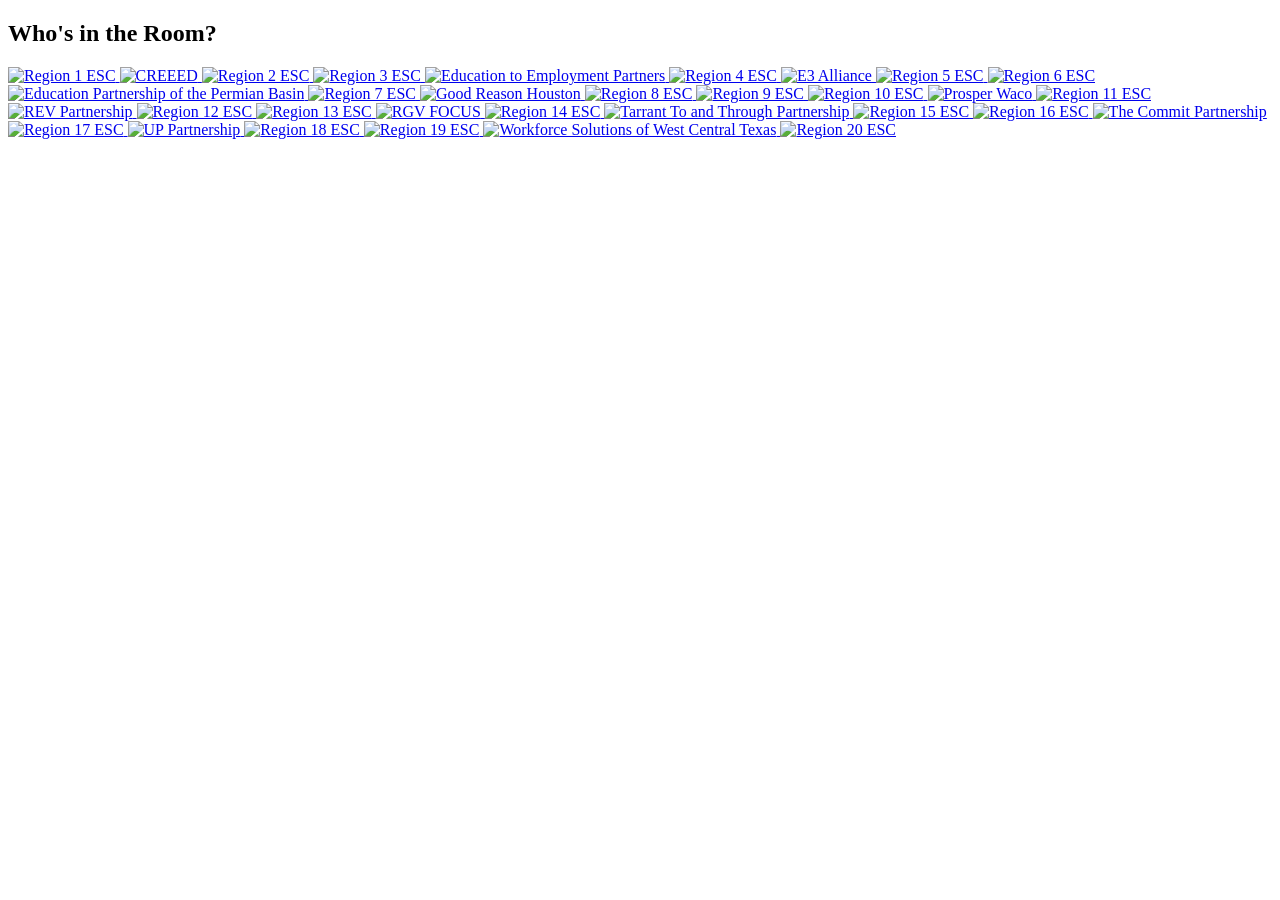
==== cohort.html @ f29aa3fc "Update cohort.html" ====
<!DOCTYPE html>
<html lang="en">
<head>
  <meta charset="UTF-8">
  <meta name="viewport" content="width=device-width, initial-scale=1.0">
  <title>Partner Logo Carousel</title>
  <link rel="stylesheet" href="style.css">
</head>
<body>
  <section class="partner-section" aria-labelledby="partner-heading">
    <h2 id="partner-heading" class="partner-heading">Who's in the Room?</h2>

    <div class="logo-carousel" aria-label="Partner organizations">
      <div class="logo-track">

        <!-- Original logo group -->
          <a class="logo-item" href="https://www.esc1.net/" target="_blank" rel="noopener noreferrer">
          <img src="images/Region 1 ESC.png" alt="Region 1 ESC">
        </a>

        <a class="logo-item" href="https://www.creeed.org/" target="_blank" rel="noopener noreferrer">
          <img src="images/creeed.png" alt="CREEED">
        </a>
        <a class="logo-item" href="https://www.esc2.net/" target="_blank" rel="noopener noreferrer">
          <img src="images/Region 2 ESC.png" alt="Region 2 ESC">
        </a>

        <a class="logo-item" href="https://www.esc3.net/" target="_blank" rel="noopener noreferrer">
          <img src="images/Region 3 ESC.png" alt="Region 3 ESC">
        </a>

        <a class="logo-item" href="https://www.e2epartners.org/" target="_blank" rel="noopener noreferrer">
          <img src="images/e2e-partners.png" alt="Education to Employment Partners">
        </a>
        
        <a class="logo-item" href="https://www.esc4.net/" target="_blank" rel="noopener noreferrer">
          <img src="images/Region 4 ESC.png" alt="Region 4 ESC">        
        </a>

        <a class="logo-item" href="https://e3alliance.org/" target="_blank" rel="noopener noreferrer">
          <img src="images/e3-alliance.png" alt="E3 Alliance">
        </a>
        
        <a class="logo-item" href="https://www.esc5.net/" target="_blank" rel="noopener noreferrer">
         <img src="images/Region 5 ESC.png" alt="Region 5 ESC">        
        </a>

        <a class="logo-item" href="https://www.esc6.net/" target="_blank" rel="noopener noreferrer">
          <img src="images/Region 6 ESC.png" alt="Region 6 ESC">
        </a>

        <a class="logo-item" href="https://educatepb.org/" target="_blank" rel="noopener noreferrer">
          <img src="images/education-partnership-permian-basin.png" alt="Education Partnership of the Permian Basin">
        </a>
        
        <a class="logo-item" href="https://www.esc7.net/" target="_blank" rel="noopener noreferrer">
          <img src="images/Region 7 ESC.png" alt="Region 7 ESC">
        </a>

        <a class="logo-item" href="https://goodreasonhouston.org/" target="_blank" rel="noopener noreferrer">
          <img src="images/good-reason-houston.png" alt="Good Reason Houston">
        </a>
        
         <a class="logo-item" href="https://www.esc8.net/" target="_blank" rel="noopener noreferrer">
          <img src="images/Region 8 ESC.png" alt="Region 8 ESC">
        </a>

        <a class="logo-item" href="https://www.esc9.net/" target="_blank" rel="noopener noreferrer">
         <img src="images/Region 9 ESC.png" alt="Region 9 ESC">       
        </a>

        <a class="logo-item" href="https://www.esc10.net/" target="_blank" rel="noopener noreferrer">
          <img src="images/Region 10 ESC.png" alt="Region 10 ESC">        
        </a>

        <a class="logo-item" href="https://www.prosperwaco.org/" target="_blank" rel="noopener noreferrer">
          <img src="images/prosper-waco.png" alt="Prosper Waco">
        </a>
        
        <a class="logo-item" href="https://www.esc11.net/" target="_blank" rel="noopener noreferrer">
          <img src="images/Region 11 ESC.png" alt="Region 11 ESC">
        </a>

        <a class="logo-item" href="https://www.revpartnership.org/" target="_blank" rel="noopener noreferrer">
          <img src="images/rev-partnership.png" alt="REV Partnership">
        </a>
        
        <a class="logo-item" href="https://www.esc12.net/" target="_blank" rel="noopener noreferrer">
          <img src="images/Region 12 ESC.png" alt="Region 12 ESC">
        </a>

        <a class="logo-item" href="https://www.esc13.net/" target="_blank" rel="noopener noreferrer">
          <img src="images/Region 13 ESC.png" alt="Region 13 ESC">
        </a>

        <a class="logo-item" href="https://edtx.org/program/rgv-focus/" target="_blank" rel="noopener noreferrer">
          <img src="images/rgv-focus.png" alt="RGV FOCUS">
        </a>
        
        <a class="logo-item" href="https://www.esc14.net/" target="_blank" rel="noopener noreferrer">
          <img src="images/Region 14 ESC.png" alt="Region 14 ESC">
        </a>

        <a class="logo-item" href="https://t3partnership.org/" target="_blank" rel="noopener noreferrer">
          <img src="images/t3-partnership.png" alt="Tarrant To and Through Partnership">
        </a>
        
        <a class="logo-item" href="https://www.esc15.net/" target="_blank" rel="noopener noreferrer">
          <img src="images/Region 15 ESC.png" alt="Region 15 ESC">
        </a>

        <a class="logo-item" href="https://www.esc16.net/" target="_blank" rel="noopener noreferrer">
          <img src="images/Region 16 ESC.png" alt="Region 16 ESC">
        </a>

        <a class="logo-item" href="https://www.commitpartnership.org/" target="_blank" rel="noopener noreferrer">
          <img src="images/commit-partnership.png" alt="The Commit Partnership">
        </a>
        
        <a class="logo-item" href="https://www.esc17.net/" target="_blank" rel="noopener noreferrer">
          <img src="images/Region 17 ESC.png" alt="Region 17 ESC">
        </a>

        <a class="logo-item" href="https://uppartnership.org/" target="_blank" rel="noopener noreferrer">
          <img src="images/up-partnership.png" alt="UP Partnership">
        </a>
        
        <a class="logo-item" href="https://www.esc18.net/" target="_blank" rel="noopener noreferrer">
          <img src="images/Region 18 ESC.png" alt="Region 18 ESC">
        </a>

        <a class="logo-item" href="https://www.esc19.net/" target="_blank" rel="noopener noreferrer">
          <img src="images/Region 19 ESC.png" alt="Region 19 ESC">
        </a>

        <a class="logo-item" href="https://wfswct.org/" target="_blank" rel="noopener noreferrer">
          <img src="images/workforce-solutions-wct.png" alt="Workforce Solutions of West Central Texas">
        </a>
        
        <a class="logo-item" href="https://www.esc20.net/" target="_blank" rel="noopener noreferrer">
          <img src="images/Region 20 ESC.png" alt="Region 20 ESC">
        </a>

        <!-- Duplicate group for seamless scrolling -->
        <div class="logo-item" aria-hidden="true"><img src="images/Region 1 ESC.png" alt=""></div>
        <div class="logo-item" aria-hidden="true"><img src="images/creeed.png" alt=""></div>
        <div class="logo-item" aria-hidden="true"><img src="images/Region 2 ESC.png" alt=""></div>
        <div class="logo-item" aria-hidden="true"><img src="images/Region 3 ESC.png" alt=""></div>
        <div class="logo-item" aria-hidden="true"><img src="images/e2e-partners.png" alt=""></div>
        <div class="logo-item" aria-hidden="true"><img src="images/Region 4 ESC.png" alt=""></div>
        <div class="logo-item" aria-hidden="true"><img src="images/e3-alliance.png" alt=""></div>
        <div class="logo-item" aria-hidden="true"><img src="images/Region 5 ESC.png" alt=""></div>
        <div class="logo-item" aria-hidden="true"><img src="images/Region 6 ESC.png" alt=""></div>
        <div class="logo-item" aria-hidden="true"><img src="images/education-partnership-permian-basin.png" alt=""></div>
        <div class="logo-item" aria-hidden="true"><img src="images/Region 7 ESC.png" alt=""></div>
        <div class="logo-item" aria-hidden="true"><img src="images/good-reason-houston.png" alt=""></div>
        <div class="logo-item" aria-hidden="true"><img src="images/Region 8 ESC.png" alt=""></div>
        <div class="logo-item" aria-hidden="true"><img src="images/Region 9 ESC.png" alt=""></div>
        <div class="logo-item" aria-hidden="true"><img src="images/Region 10 ESC.png" alt=""></div>
        <div class="logo-item" aria-hidden="true"><img src="images/prosper-waco.png" alt=""></div>
        <div class="logo-item" aria-hidden="true"><img src="images/Region 11 ESC.png" alt=""></div>
        <div class="logo-item" aria-hidden="true"><img src="images/rev-partnership.png" alt=""></div>
        <div class="logo-item" aria-hidden="true"><img src="images/Region 12 ESC.png" alt=""></div>
        <div class="logo-item" aria-hidden="true"><img src="images/Region 13 ESC.png" alt=""></div>
        <div class="logo-item" aria-hidden="true"><img src="images/rgv-focus.png" alt=""></div>
        <div class="logo-item" aria-hidden="true"><img src="images/Region 14 ESC.png" alt=""></div>
        <div class="logo-item" aria-hidden="true"><img src="images/t3-partnership.png" alt=""></div>
        <div class="logo-item" aria-hidden="true"><img src="images/Region 15 ESC.png" alt=""></div>
        <div class="logo-item" aria-hidden="true"><img src="images/Region 16 ESC.png" alt=""></div>
        <div class="logo-item" aria-hidden="true"><img src="images/commit-partnership.png" alt=""></div>
        <div class="logo-item" aria-hidden="true"><img src="images/Region 17 ESC.png" alt=""></div>
        <div class="logo-item" aria-hidden="true"><img src="images/up-partnership.png" alt=""></div>
        <div class="logo-item" aria-hidden="true"><img src="images/Region 18 ESC.png" alt=""></div>
        <div class="logo-item" aria-hidden="true"><img src="images/Region 19 ESC.png" alt=""></div>
        <div class="logo-item" aria-hidden="true"><img src="images/workforce-solutions-wct.png" alt=""></div>
        <div class="logo-item" aria-hidden="true"><img src="images/Region 20 ESC.png" alt=""></div>

      </div>
    </div>
  </section>
</body>
</html>
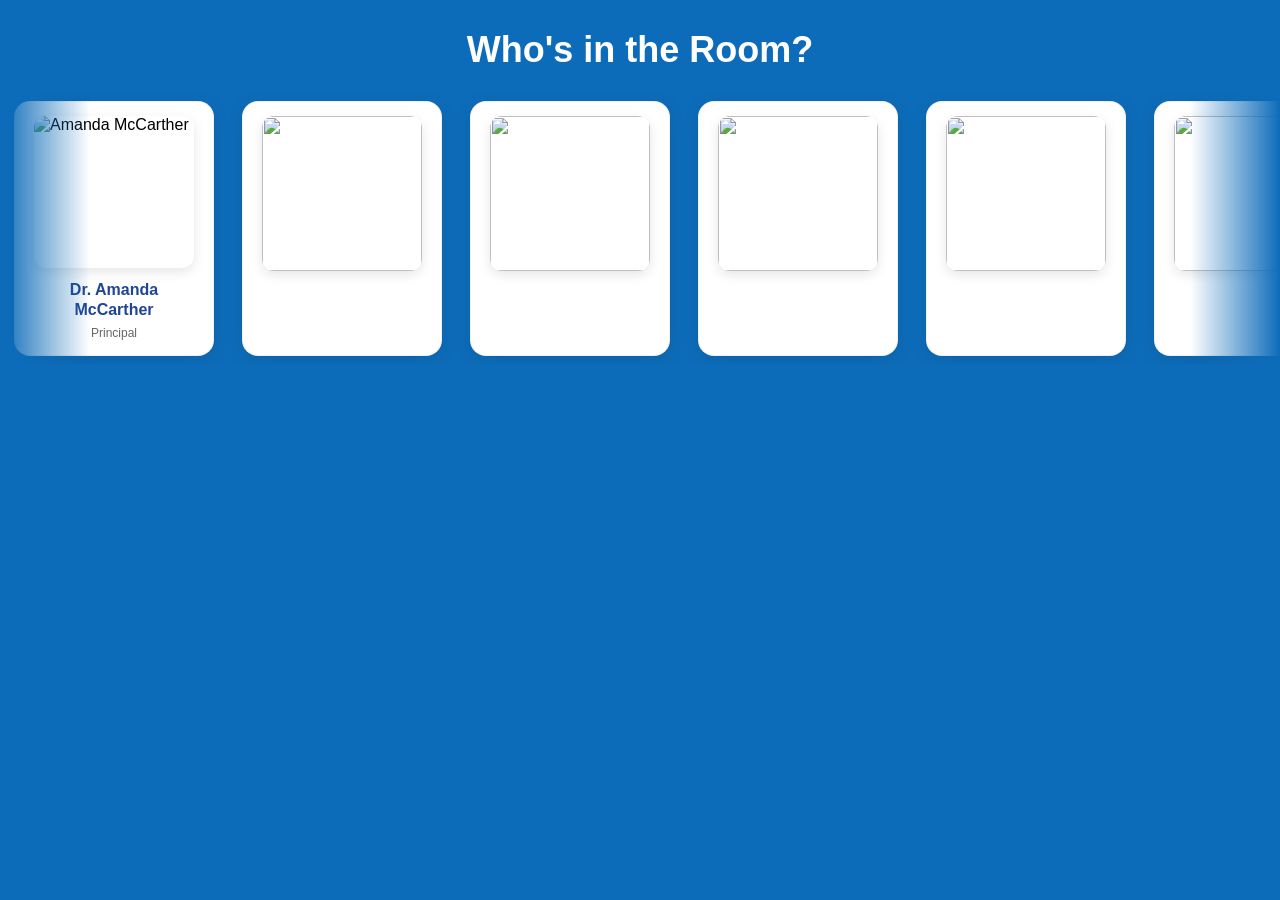
==== commit 4d720638: "Update cohort.html" ====
--- a/cohort.html
+++ b/cohort.html
@@ -14,132 +14,16 @@
       <div class="logo-track">
 
         <!-- Original logo group -->
-          <a class="logo-item" href="https://www.esc1.net/" target="_blank" rel="noopener noreferrer">
-          <img src="images/Region 1 ESC.png" alt="Region 1 ESC">
-        </a>
+        
+        <div class="logo-item">
+          <img src="images/Amanda.jpg" alt="Amanda McCarther">
+          <div class="employee-name">Dr. Amanda McCarther</div>
+          <div class="employee-title">
+            Principal
+          </div>
+        </div>
 
-        <a class="logo-item" href="https://www.creeed.org/" target="_blank" rel="noopener noreferrer">
-          <img src="images/creeed.png" alt="CREEED">
-        </a>
-        <a class="logo-item" href="https://www.esc2.net/" target="_blank" rel="noopener noreferrer">
-          <img src="images/Region 2 ESC.png" alt="Region 2 ESC">
-        </a>
 
-        <a class="logo-item" href="https://www.esc3.net/" target="_blank" rel="noopener noreferrer">
-          <img src="images/Region 3 ESC.png" alt="Region 3 ESC">
-        </a>
-
-        <a class="logo-item" href="https://www.e2epartners.org/" target="_blank" rel="noopener noreferrer">
-          <img src="images/e2e-partners.png" alt="Education to Employment Partners">
-        </a>
-        
-        <a class="logo-item" href="https://www.esc4.net/" target="_blank" rel="noopener noreferrer">
-          <img src="images/Region 4 ESC.png" alt="Region 4 ESC">        
-        </a>
-
-        <a class="logo-item" href="https://e3alliance.org/" target="_blank" rel="noopener noreferrer">
-          <img src="images/e3-alliance.png" alt="E3 Alliance">
-        </a>
-        
-        <a class="logo-item" href="https://www.esc5.net/" target="_blank" rel="noopener noreferrer">
-         <img src="images/Region 5 ESC.png" alt="Region 5 ESC">        
-        </a>
-
-        <a class="logo-item" href="https://www.esc6.net/" target="_blank" rel="noopener noreferrer">
-          <img src="images/Region 6 ESC.png" alt="Region 6 ESC">
-        </a>
-
-        <a class="logo-item" href="https://educatepb.org/" target="_blank" rel="noopener noreferrer">
-          <img src="images/education-partnership-permian-basin.png" alt="Education Partnership of the Permian Basin">
-        </a>
-        
-        <a class="logo-item" href="https://www.esc7.net/" target="_blank" rel="noopener noreferrer">
-          <img src="images/Region 7 ESC.png" alt="Region 7 ESC">
-        </a>
-
-        <a class="logo-item" href="https://goodreasonhouston.org/" target="_blank" rel="noopener noreferrer">
-          <img src="images/good-reason-houston.png" alt="Good Reason Houston">
-        </a>
-        
-         <a class="logo-item" href="https://www.esc8.net/" target="_blank" rel="noopener noreferrer">
-          <img src="images/Region 8 ESC.png" alt="Region 8 ESC">
-        </a>
-
-        <a class="logo-item" href="https://www.esc9.net/" target="_blank" rel="noopener noreferrer">
-         <img src="images/Region 9 ESC.png" alt="Region 9 ESC">       
-        </a>
-
-        <a class="logo-item" href="https://www.esc10.net/" target="_blank" rel="noopener noreferrer">
-          <img src="images/Region 10 ESC.png" alt="Region 10 ESC">        
-        </a>
-
-        <a class="logo-item" href="https://www.prosperwaco.org/" target="_blank" rel="noopener noreferrer">
-          <img src="images/prosper-waco.png" alt="Prosper Waco">
-        </a>
-        
-        <a class="logo-item" href="https://www.esc11.net/" target="_blank" rel="noopener noreferrer">
-          <img src="images/Region 11 ESC.png" alt="Region 11 ESC">
-        </a>
-
-        <a class="logo-item" href="https://www.revpartnership.org/" target="_blank" rel="noopener noreferrer">
-          <img src="images/rev-partnership.png" alt="REV Partnership">
-        </a>
-        
-        <a class="logo-item" href="https://www.esc12.net/" target="_blank" rel="noopener noreferrer">
-          <img src="images/Region 12 ESC.png" alt="Region 12 ESC">
-        </a>
-
-        <a class="logo-item" href="https://www.esc13.net/" target="_blank" rel="noopener noreferrer">
-          <img src="images/Region 13 ESC.png" alt="Region 13 ESC">
-        </a>
-
-        <a class="logo-item" href="https://edtx.org/program/rgv-focus/" target="_blank" rel="noopener noreferrer">
-          <img src="images/rgv-focus.png" alt="RGV FOCUS">
-        </a>
-        
-        <a class="logo-item" href="https://www.esc14.net/" target="_blank" rel="noopener noreferrer">
-          <img src="images/Region 14 ESC.png" alt="Region 14 ESC">
-        </a>
-
-        <a class="logo-item" href="https://t3partnership.org/" target="_blank" rel="noopener noreferrer">
-          <img src="images/t3-partnership.png" alt="Tarrant To and Through Partnership">
-        </a>
-        
-        <a class="logo-item" href="https://www.esc15.net/" target="_blank" rel="noopener noreferrer">
-          <img src="images/Region 15 ESC.png" alt="Region 15 ESC">
-        </a>
-
-        <a class="logo-item" href="https://www.esc16.net/" target="_blank" rel="noopener noreferrer">
-          <img src="images/Region 16 ESC.png" alt="Region 16 ESC">
-        </a>
-
-        <a class="logo-item" href="https://www.commitpartnership.org/" target="_blank" rel="noopener noreferrer">
-          <img src="images/commit-partnership.png" alt="The Commit Partnership">
-        </a>
-        
-        <a class="logo-item" href="https://www.esc17.net/" target="_blank" rel="noopener noreferrer">
-          <img src="images/Region 17 ESC.png" alt="Region 17 ESC">
-        </a>
-
-        <a class="logo-item" href="https://uppartnership.org/" target="_blank" rel="noopener noreferrer">
-          <img src="images/up-partnership.png" alt="UP Partnership">
-        </a>
-        
-        <a class="logo-item" href="https://www.esc18.net/" target="_blank" rel="noopener noreferrer">
-          <img src="images/Region 18 ESC.png" alt="Region 18 ESC">
-        </a>
-
-        <a class="logo-item" href="https://www.esc19.net/" target="_blank" rel="noopener noreferrer">
-          <img src="images/Region 19 ESC.png" alt="Region 19 ESC">
-        </a>
-
-        <a class="logo-item" href="https://wfswct.org/" target="_blank" rel="noopener noreferrer">
-          <img src="images/workforce-solutions-wct.png" alt="Workforce Solutions of West Central Texas">
-        </a>
-        
-        <a class="logo-item" href="https://www.esc20.net/" target="_blank" rel="noopener noreferrer">
-          <img src="images/Region 20 ESC.png" alt="Region 20 ESC">
-        </a>
 
         <!-- Duplicate group for seamless scrolling -->
         <div class="logo-item" aria-hidden="true"><img src="images/Region 1 ESC.png" alt=""></div>
--- a/style.css
+++ b/style.css
@@ -0,0 +1,253 @@
+* {
+  box-sizing: border-box;
+}
+
+html,
+body {
+  margin: 0;
+  padding: 0;
+  background: #0d6cb9;
+  font-family: Montserrat, sans-serif;
+}
+
+.partner-section {
+  width: 100%;
+  padding: 28px 0 32px;
+  background: #0d6cb9;
+  overflow: hidden;
+}
+
+.partner-heading {
+  margin: 0 20px 22px;
+  text-align: center;
+  font-size: clamp(24px, 4vw, 36px);
+  line-height: 1.2;
+  color: #ffffff;
+}
+
+.logo-carousel {
+  position: relative;
+  width: 100%;
+  overflow: hidden;
+}
+
+.logo-carousel::before,
+.logo-carousel::after {
+  content: "";
+  position: absolute;
+  top: 0;
+  bottom: 0;
+  width: 90px;
+  z-index: 5;
+  pointer-events: none;
+}
+
+.logo-carousel::before {
+  left: 0;
+  background: linear-gradient(
+    to right,
+    #0d6cb9,
+    rgba(13, 108, 185, 0)
+  );
+}
+
+.logo-carousel::after {
+  right: 0;
+  background: linear-gradient(
+    to left,
+    #0d6cb9,
+    rgba(13, 108, 185, 0)
+  );
+}
+
+.logo-track {
+  display: flex;
+  align-items: stretch;
+  width: max-content;
+  animation: logo-scroll 50s linear infinite;
+  will-change: transform;
+}
+
+.logo-carousel:hover .logo-track,
+.logo-carousel:focus-within .logo-track {
+  animation-play-state: paused;
+}
+
+.logo-item {
+  display: flex;
+  flex-direction: column;
+  align-items: center;
+  justify-content: flex-start;
+
+  flex: 0 0 200px;
+  width: 200px;
+  height: 255px;
+
+  margin: 8px 14px;
+  padding: 14px;
+
+  background: #ffffff;
+  border: 1px solid rgba(0, 0, 0, 0.06);
+  border-radius: 16px;
+  box-shadow: 0 4px 18px rgba(0, 0, 0, 0.09);
+
+  color: inherit;
+  text-decoration: none;
+  overflow: hidden;
+
+  transition:
+    transform 0.25s ease,
+    box-shadow 0.25s ease;
+}
+
+.logo-item:hover,
+.logo-item:focus-visible {
+  transform: translateY(-4px);
+  box-shadow: 0 10px 28px rgba(0, 0, 0, 0.14);
+  outline: none;
+}
+
+.logo-item img {
+  display: block;
+  width: 160px;
+  height: 155px;
+
+  object-fit: cover;
+  object-position: center;
+
+  border-radius: 12px;
+  box-shadow: 0 4px 12px rgba(0, 0, 0, 0.1);
+
+  margin-bottom: 12px;
+
+  transition: transform 0.25s ease;
+}
+
+.logo-item:hover img,
+.logo-item:focus-visible img {
+  transform: scale(1.03);
+}
+
+.employee-name {
+  width: 100%;
+  margin: 0;
+
+  font-size: 16px;
+  font-weight: 700;
+  line-height: 1.25;
+
+  color: #204594;
+  text-align: center;
+}
+
+.employee-title {
+  width: 100%;
+  margin-top: 5px;
+
+  font-size: 12px;
+  font-weight: 500;
+  line-height: 1.35;
+
+  color: #666666;
+  text-align: center;
+}
+
+@keyframes logo-scroll {
+  from {
+    transform: translateX(0);
+  }
+
+  to {
+    transform: translateX(-50%);
+  }
+}
+
+@media (max-width: 768px) {
+  .partner-section {
+    padding: 22px 0 26px;
+  }
+
+  .partner-heading {
+    margin-bottom: 16px;
+  }
+
+  .logo-carousel::before,
+  .logo-carousel::after {
+    width: 45px;
+  }
+
+  .logo-item {
+    flex: 0 0 175px;
+    width: 175px;
+    height: 225px;
+    margin: 6px 10px;
+    padding: 12px;
+  }
+
+  .logo-item img {
+    width: 145px;
+    height: 135px;
+    margin-bottom: 10px;
+  }
+
+  .employee-name {
+    font-size: 15px;
+  }
+
+  .employee-title {
+    font-size: 11px;
+  }
+
+  .logo-track {
+    animation-duration: 42s;
+  }
+}
+
+@media (max-width: 480px) {
+  .partner-section {
+    padding: 18px 0 22px;
+  }
+
+  .logo-carousel::before,
+  .logo-carousel::after {
+    width: 24px;
+  }
+
+  .logo-item {
+    flex: 0 0 155px;
+    width: 155px;
+    height: 205px;
+    margin: 5px 8px;
+    padding: 10px;
+    border-radius: 12px;
+  }
+
+  .logo-item img {
+    width: 130px;
+    height: 120px;
+    margin-bottom: 9px;
+    border-radius: 10px;
+  }
+
+  .employee-name {
+    font-size: 14px;
+  }
+
+  .employee-title {
+    font-size: 10px;
+  }
+
+  .logo-track {
+    animation-duration: 36s;
+  }
+}
+
+@media (prefers-reduced-motion: reduce) {
+  .logo-carousel {
+    overflow-x: auto;
+  }
+
+  .logo-track {
+    animation: none;
+  }
+}
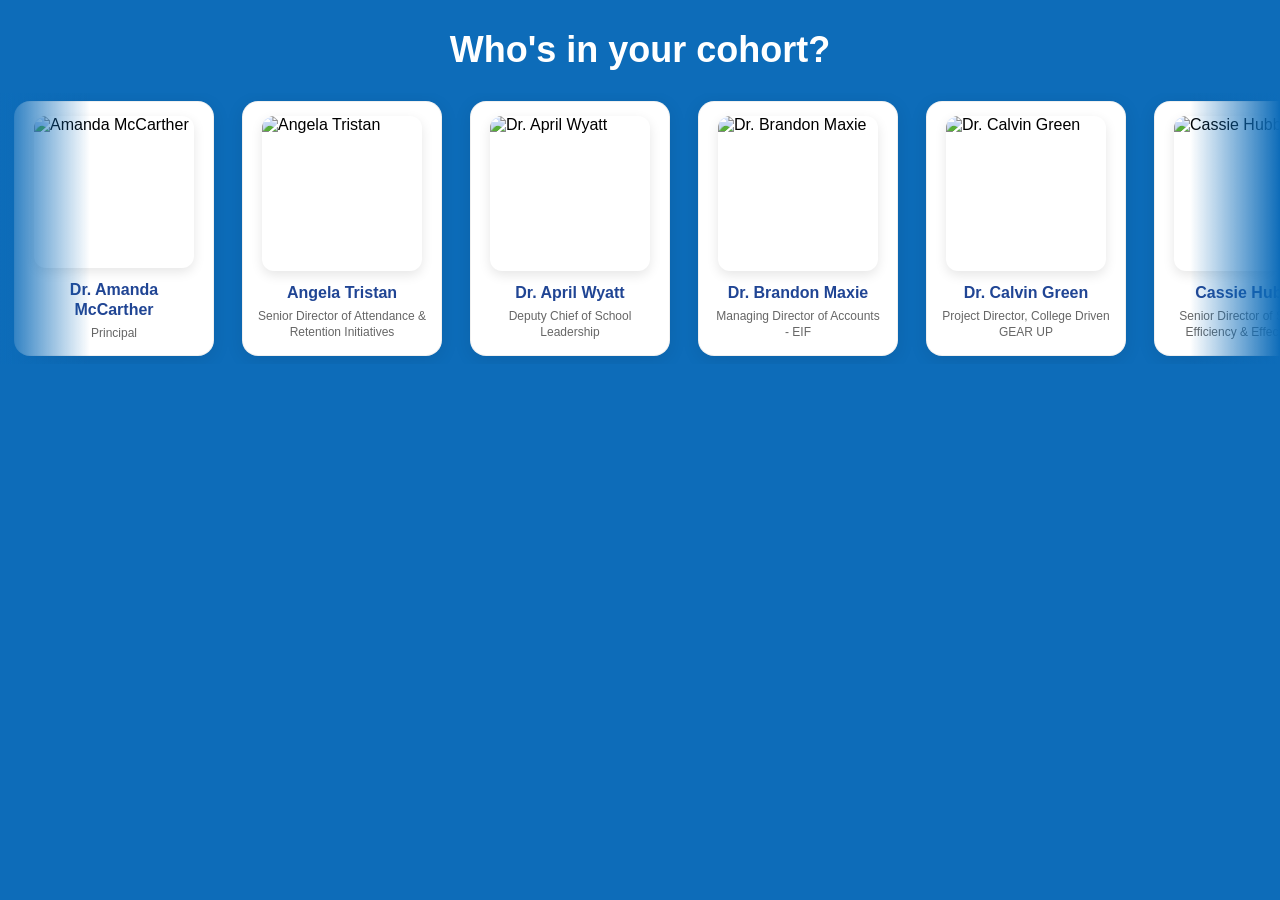
==== commit 6a29468c: "Update cohort.html" ====
--- a/cohort.html
+++ b/cohort.html
@@ -3,14 +3,14 @@
 <head>
   <meta charset="UTF-8">
   <meta name="viewport" content="width=device-width, initial-scale=1.0">
-  <title>Partner Logo Carousel</title>
+  <title>CTO Cohort Headshot Carousel</title>
   <link rel="stylesheet" href="style.css">
 </head>
 <body>
   <section class="partner-section" aria-labelledby="partner-heading">
-    <h2 id="partner-heading" class="partner-heading">Who's in the Room?</h2>
-
-    <div class="logo-carousel" aria-label="Partner organizations">
+    <h2 id="partner-heading" class="partner-heading">Who's in your cohort?</h2>
+
+    <div class="logo-carousel" aria-label="CTO Cohort Headshots">
       <div class="logo-track">
 
         <!-- Original logo group -->
@@ -23,41 +23,366 @@
           </div>
         </div>
 
-
-
+        <div class="logo-item">
+          <img src="images/Angela.jpg" alt="Angela Tristan">
+          <div class="employee-name">Angela Tristan</div>
+          <div class="employee-title">
+            Senior Director of Attendance & Retention Initiatives
+          </div>
+        </div>
+
+        <div class="logo-item">
+          <img src="images/April.jpg" alt="Dr. April Wyatt">
+          <div class="employee-name">Dr. April Wyatt</div>
+          <div class="employee-title">
+            Deputy Chief of School Leadership
+          </div>
+        </div>
+
+        <div class="logo-item">
+          <img src="images/Brandon.jpg" alt="Dr. Brandon Maxie">
+          <div class="employee-name">Dr. Brandon Maxie</div>
+          <div class="employee-title">
+            Managing Director of Accounts - EIF
+          </div>
+        </div>        
+
+        <div class="logo-item">
+          <img src="images/Calvin.jpg" alt="Dr. Calvin Green">
+          <div class="employee-name">Dr. Calvin Green</div>
+          <div class="employee-title">
+            Project Director, College Driven GEAR UP
+          </div>
+        </div>
+
+        <div class="logo-item">
+          <img src="images/Cassie.jpg" alt="Cassie Hubbert">
+          <div class="employee-name">Cassie Hubbert</div>
+          <div class="employee-title">
+            Senior Director of Schooling Efficiency & Effectiveness
+          </div>
+        </div>
+
+        <div class="logo-item">
+          <img src="images/Cherron.jpg" alt="Dr. Cherron Montgomery">
+          <div class="employee-name">Dr. Cherron Montgomery</div>
+          <div class="employee-title">
+            Executive Director of Teaching and Learning
+          </div>
+        </div>
+
+        <div class="logo-item">
+          <img src="images/Angela.jpg" alt="Angela Tristan">
+          <div class="employee-name">Angela Tristan</div>
+          <div class="employee-title">
+            Senior Director of Attendance & Retention Initiatives
+          </div>
+        </div>
+
+        <div class="logo-item">
+          <img src="images/Coleman.jpg" alt="Coleman Bruman">
+          <div class="employee-name">Coleman Bruman</div>
+          <div class="employee-title">
+            Executive Director of Secondary Teaching and Learning
+          </div>
+        </div>
+
+        <div class="logo-item">
+          <img src="images/Connie.jpg" alt="Connie Wallace">
+          <div class="employee-name">Connie Wallace</div>
+          <div class="employee-title">
+            Area Chief of Schools 
+          </div>
+        </div>
+
+        <div class="logo-item">
+          <img src="images/Idol.jpg" alt="Idol Mallard">
+          <div class="employee-name">Idol Mallard</div>
+          <div class="employee-title">
+            Principal
+          </div>
+        </div>
+
+        <div class="logo-item">
+          <img src="images/Keith.jpg" alt="Dr. Keith Davis">
+          <div class="employee-name">Dr. Keith Davis</div>
+          <div class="employee-title">
+            Principal
+          </div>
+        </div>
+
+        <div class="logo-item">
+          <img src="images/Matt.jpg" alt="Matt Cain">
+          <div class="employee-name">Matt Cain</div>
+          <div class="employee-title">
+            Director of Secondary Teaching and Learning
+          </div>
+        </div>
+
+        <div class="logo-item">
+          <img src="images/Metric.jpg" alt="Metric Manning">
+          <div class="employee-name">Metric Manning</div>
+          <div class="employee-title">
+            Director of Student Services
+          </div>
+        </div>
+
+        <div class="logo-item">
+          <img src="images/Micaela.jpg" alt="Dr. Micaela  Herndon">
+          <div class="employee-name">Dr. Micaela  Herndon</div>
+          <div class="employee-title">
+            Managing Director of Workforce - EIF
+          </div>
+        </div>
+
+        <div class="logo-item">
+          <img src="images/Michael.jpg" alt="Dr. Michael Arreola">
+          <div class="employee-name">Dr. Michael Arreola</div>
+          <div class="employee-title">
+            Executive Director of Leadership
+          </div>
+        </div>
+
+        <div class="logo-item">
+          <img src="images/MichaelR.jpg" alt="Michael Ruiz">
+          <div class="employee-name">Michael Ruiz</div>
+          <div class="employee-title">
+            Executive Director of Elementary Academics
+          </div>
+        </div>
+
+        <div class="logo-item">
+          <img src="images/Olga.jpg" alt="Dr. Olga Romero">
+          <div class="employee-name">Dr. Olga Romero</div>
+          <div class="employee-title">
+            Executive Director of Curriculum and Instruction
+          </div>
+        </div>
+
+        <div class="logo-item">
+          <img src="images/Toya.jpg" alt="Toya Releford">
+          <div class="employee-name">Toya Releford</div>
+          <div class="employee-title">
+            Senior Director of Family & Scholar Experience
+          </div>
+        </div>
+
+        <div class="logo-item">
+          <img src="images/Travis.jpg" alt="Travis Wharton">
+          <div class="employee-name">Travis Wharton</div>
+          <div class="employee-title">
+            Director of Talent Strategy (in-residence) - Commit
+          </div>
+        </div>
+
+        <div class="logo-item">
+          <img src="images/Twynnette.jpg" alt="Twynnette Anderson">
+          <div class="employee-name">Twynnette Anderson</div>
+          <div class="employee-title">
+            Director of Fine Arts
+          </div>
+        </div>
+
+        <div class="logo-item">
+          <img src="images/Vicky.jpg" alt="Vicky Cisneros">
+          <div class="employee-name">Vicky Cisneros</div>
+          <div class="employee-title">
+            Executive Director of Counseling Services
+          </div>
+        </div>
+
+        <div class="logo-item">
+          <img src="images/Victoria.jpg" alt="Victoria Collins">
+          <div class="employee-name">Victoria Collins</div>
+          <div class="employee-title">
+            Principal
+          </div>
+        </div>
+        
         <!-- Duplicate group for seamless scrolling -->
-        <div class="logo-item" aria-hidden="true"><img src="images/Region 1 ESC.png" alt=""></div>
-        <div class="logo-item" aria-hidden="true"><img src="images/creeed.png" alt=""></div>
-        <div class="logo-item" aria-hidden="true"><img src="images/Region 2 ESC.png" alt=""></div>
-        <div class="logo-item" aria-hidden="true"><img src="images/Region 3 ESC.png" alt=""></div>
-        <div class="logo-item" aria-hidden="true"><img src="images/e2e-partners.png" alt=""></div>
-        <div class="logo-item" aria-hidden="true"><img src="images/Region 4 ESC.png" alt=""></div>
-        <div class="logo-item" aria-hidden="true"><img src="images/e3-alliance.png" alt=""></div>
-        <div class="logo-item" aria-hidden="true"><img src="images/Region 5 ESC.png" alt=""></div>
-        <div class="logo-item" aria-hidden="true"><img src="images/Region 6 ESC.png" alt=""></div>
-        <div class="logo-item" aria-hidden="true"><img src="images/education-partnership-permian-basin.png" alt=""></div>
-        <div class="logo-item" aria-hidden="true"><img src="images/Region 7 ESC.png" alt=""></div>
-        <div class="logo-item" aria-hidden="true"><img src="images/good-reason-houston.png" alt=""></div>
-        <div class="logo-item" aria-hidden="true"><img src="images/Region 8 ESC.png" alt=""></div>
-        <div class="logo-item" aria-hidden="true"><img src="images/Region 9 ESC.png" alt=""></div>
-        <div class="logo-item" aria-hidden="true"><img src="images/Region 10 ESC.png" alt=""></div>
-        <div class="logo-item" aria-hidden="true"><img src="images/prosper-waco.png" alt=""></div>
-        <div class="logo-item" aria-hidden="true"><img src="images/Region 11 ESC.png" alt=""></div>
-        <div class="logo-item" aria-hidden="true"><img src="images/rev-partnership.png" alt=""></div>
-        <div class="logo-item" aria-hidden="true"><img src="images/Region 12 ESC.png" alt=""></div>
-        <div class="logo-item" aria-hidden="true"><img src="images/Region 13 ESC.png" alt=""></div>
-        <div class="logo-item" aria-hidden="true"><img src="images/rgv-focus.png" alt=""></div>
-        <div class="logo-item" aria-hidden="true"><img src="images/Region 14 ESC.png" alt=""></div>
-        <div class="logo-item" aria-hidden="true"><img src="images/t3-partnership.png" alt=""></div>
-        <div class="logo-item" aria-hidden="true"><img src="images/Region 15 ESC.png" alt=""></div>
-        <div class="logo-item" aria-hidden="true"><img src="images/Region 16 ESC.png" alt=""></div>
-        <div class="logo-item" aria-hidden="true"><img src="images/commit-partnership.png" alt=""></div>
-        <div class="logo-item" aria-hidden="true"><img src="images/Region 17 ESC.png" alt=""></div>
-        <div class="logo-item" aria-hidden="true"><img src="images/up-partnership.png" alt=""></div>
-        <div class="logo-item" aria-hidden="true"><img src="images/Region 18 ESC.png" alt=""></div>
-        <div class="logo-item" aria-hidden="true"><img src="images/Region 19 ESC.png" alt=""></div>
-        <div class="logo-item" aria-hidden="true"><img src="images/workforce-solutions-wct.png" alt=""></div>
-        <div class="logo-item" aria-hidden="true"><img src="images/Region 20 ESC.png" alt=""></div>
+        <div class="logo-item">
+          <img src="images/Amanda.jpg" alt="Amanda McCarther">
+          <div class="employee-name">Dr. Amanda McCarther</div>
+          <div class="employee-title">
+            Principal
+          </div>
+        </div>
+
+        <div class="logo-item">
+          <img src="images/Angela.jpg" alt="Angela Tristan">
+          <div class="employee-name">Angela Tristan</div>
+          <div class="employee-title">
+            Senior Director of Attendance & Retention Initiatives
+          </div>
+        </div>
+
+        <div class="logo-item">
+          <img src="images/April.jpg" alt="Dr. April Wyatt">
+          <div class="employee-name">Dr. April Wyatt</div>
+          <div class="employee-title">
+            Deputy Chief of School Leadership
+          </div>
+        </div>
+
+        <div class="logo-item">
+          <img src="images/Brandon.jpg" alt="Dr. Brandon Maxie">
+          <div class="employee-name">Dr. Brandon Maxie</div>
+          <div class="employee-title">
+            Managing Director of Accounts - EIF
+          </div>
+        </div>        
+
+        <div class="logo-item">
+          <img src="images/Calvin.jpg" alt="Dr. Calvin Green">
+          <div class="employee-name">Dr. Calvin Green</div>
+          <div class="employee-title">
+            Project Director, College Driven GEAR UP
+          </div>
+        </div>
+
+        <div class="logo-item">
+          <img src="images/Cassie.jpg" alt="Cassie Hubbert">
+          <div class="employee-name">Cassie Hubbert</div>
+          <div class="employee-title">
+            Senior Director of Schooling Efficiency & Effectiveness
+          </div>
+        </div>
+
+        <div class="logo-item">
+          <img src="images/Cherron.jpg" alt="Dr. Cherron Montgomery">
+          <div class="employee-name">Dr. Cherron Montgomery</div>
+          <div class="employee-title">
+            Executive Director of Teaching and Learning
+          </div>
+        </div>
+
+        <div class="logo-item">
+          <img src="images/Angela.jpg" alt="Angela Tristan">
+          <div class="employee-name">Angela Tristan</div>
+          <div class="employee-title">
+            Senior Director of Attendance & Retention Initiatives
+          </div>
+        </div>
+
+        <div class="logo-item">
+          <img src="images/Coleman.jpg" alt="Coleman Bruman">
+          <div class="employee-name">Coleman Bruman</div>
+          <div class="employee-title">
+            Executive Director of Secondary Teaching and Learning
+          </div>
+        </div>
+
+        <div class="logo-item">
+          <img src="images/Connie.jpg" alt="Connie Wallace">
+          <div class="employee-name">Connie Wallace</div>
+          <div class="employee-title">
+            Area Chief of Schools 
+          </div>
+        </div>
+
+        <div class="logo-item">
+          <img src="images/Idol.jpg" alt="Idol Mallard">
+          <div class="employee-name">Idol Mallard</div>
+          <div class="employee-title">
+            Principal
+          </div>
+        </div>
+
+        <div class="logo-item">
+          <img src="images/Keith.jpg" alt="Dr. Keith Davis">
+          <div class="employee-name">Dr. Keith Davis</div>
+          <div class="employee-title">
+            Principal
+          </div>
+        </div>
+
+        <div class="logo-item">
+          <img src="images/Matt.jpg" alt="Matt Cain">
+          <div class="employee-name">Matt Cain</div>
+          <div class="employee-title">
+            Director of Secondary Teaching and Learning
+          </div>
+        </div>
+
+        <div class="logo-item">
+          <img src="images/Metric.jpg" alt="Metric Manning">
+          <div class="employee-name">Metric Manning</div>
+          <div class="employee-title">
+            Director of Student Services
+          </div>
+        </div>
+
+        <div class="logo-item">
+          <img src="images/Micaela.jpg" alt="Dr. Micaela  Herndon">
+          <div class="employee-name">Dr. Micaela  Herndon</div>
+          <div class="employee-title">
+            Managing Director of Workforce - EIF
+          </div>
+        </div>
+
+        <div class="logo-item">
+          <img src="images/Michael.jpg" alt="Dr. Michael Arreola">
+          <div class="employee-name">Dr. Michael Arreola</div>
+          <div class="employee-title">
+            Executive Director of Leadership
+          </div>
+        </div>
+
+        <div class="logo-item">
+          <img src="images/MichaelR.jpg" alt="Michael Ruiz">
+          <div class="employee-name">Michael Ruiz</div>
+          <div class="employee-title">
+            Executive Director of Elementary Academics
+          </div>
+        </div>
+
+        <div class="logo-item">
+          <img src="images/Olga.jpg" alt="Dr. Olga Romero">
+          <div class="employee-name">Dr. Olga Romero</div>
+          <div class="employee-title">
+            Executive Director of Curriculum and Instruction
+          </div>
+        </div>
+
+        <div class="logo-item">
+          <img src="images/Toya.jpg" alt="Toya Releford">
+          <div class="employee-name">Toya Releford</div>
+          <div class="employee-title">
+            Senior Director of Family & Scholar Experience
+          </div>
+        </div>
+
+        <div class="logo-item">
+          <img src="images/Travis.jpg" alt="Travis Wharton">
+          <div class="employee-name">Travis Wharton</div>
+          <div class="employee-title">
+            Director of Talent Strategy (in-residence) - Commit
+          </div>
+        </div>
+
+        <div class="logo-item">
+          <img src="images/Twynnette.jpg" alt="Twynnette Anderson">
+          <div class="employee-name">Twynnette Anderson</div>
+          <div class="employee-title">
+            Director of Fine Arts
+          </div>
+        </div>
+
+        <div class="logo-item">
+          <img src="images/Vicky.jpg" alt="Vicky Cisneros">
+          <div class="employee-name">Vicky Cisneros</div>
+          <div class="employee-title">
+            Executive Director of Counseling Services
+          </div>
+        </div>
+
+        <div class="logo-item">
+          <img src="images/Victoria.jpg" alt="Victoria Collins">
+          <div class="employee-name">Victoria Collins</div>
+          <div class="employee-title">
+            Principal
+          </div>
+        </div>
 
       </div>
     </div>
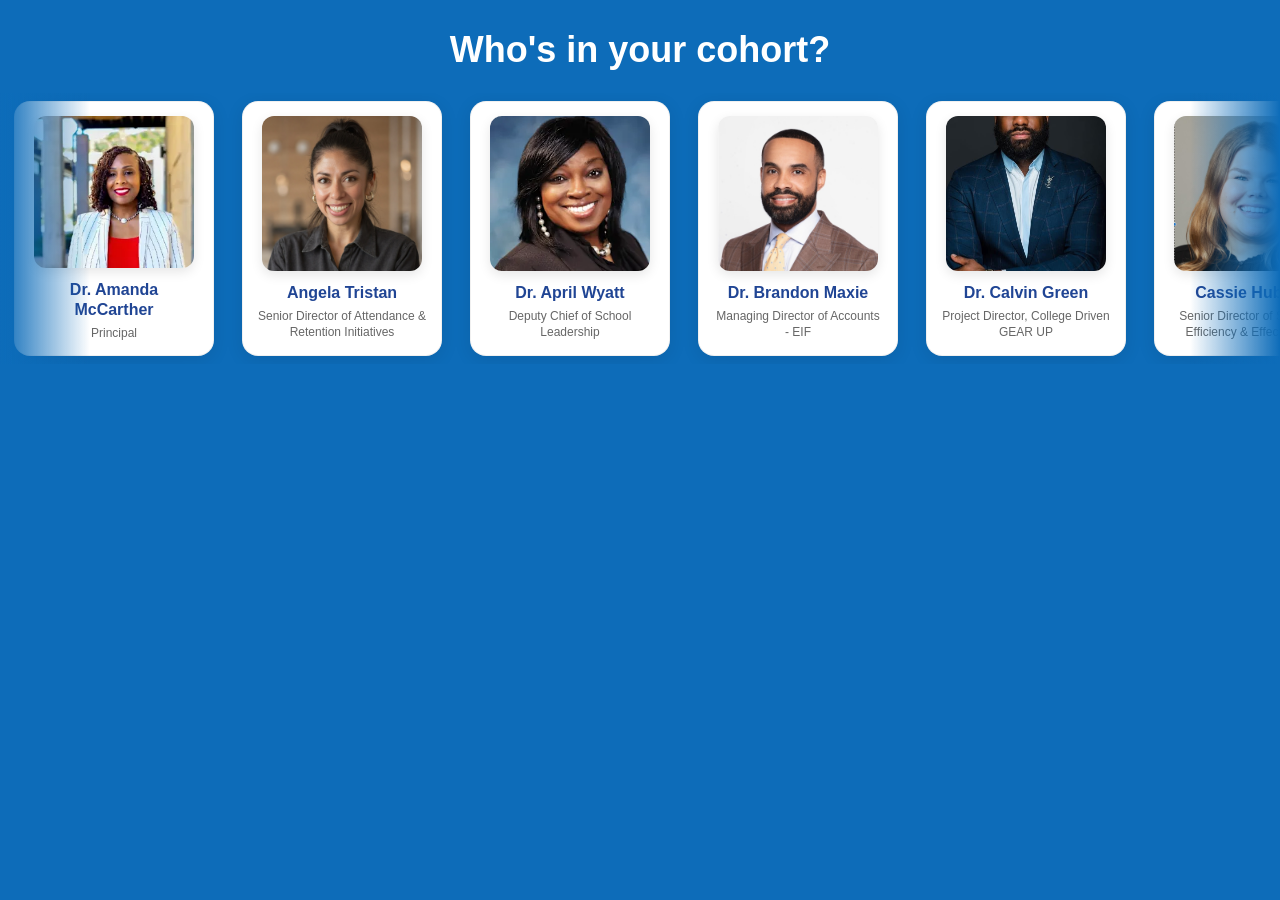
==== commit b17e4578: "Update cohort.html" ====
--- a/cohort.html
+++ b/cohort.html
@@ -16,7 +16,7 @@
         <!-- Original logo group -->
         
         <div class="logo-item">
-          <img src="images/Amanda.jpg" alt="Amanda McCarther">
+          <img src="images/Amanda.png" alt="Amanda McCarther">
           <div class="employee-name">Dr. Amanda McCarther</div>
           <div class="employee-title">
             Principal
@@ -24,7 +24,7 @@
         </div>
 
         <div class="logo-item">
-          <img src="images/Angela.jpg" alt="Angela Tristan">
+          <img src="images/Angela.png" alt="Angela Tristan">
           <div class="employee-name">Angela Tristan</div>
           <div class="employee-title">
             Senior Director of Attendance & Retention Initiatives
@@ -32,7 +32,7 @@
         </div>
 
         <div class="logo-item">
-          <img src="images/April.jpg" alt="Dr. April Wyatt">
+          <img src="images/April.png" alt="Dr. April Wyatt">
           <div class="employee-name">Dr. April Wyatt</div>
           <div class="employee-title">
             Deputy Chief of School Leadership
@@ -40,7 +40,7 @@
         </div>
 
         <div class="logo-item">
-          <img src="images/Brandon.jpg" alt="Dr. Brandon Maxie">
+          <img src="images/Brandon.png" alt="Dr. Brandon Maxie">
           <div class="employee-name">Dr. Brandon Maxie</div>
           <div class="employee-title">
             Managing Director of Accounts - EIF
@@ -48,7 +48,7 @@
         </div>        
 
         <div class="logo-item">
-          <img src="images/Calvin.jpg" alt="Dr. Calvin Green">
+          <img src="images/Calvin.png" alt="Dr. Calvin Green">
           <div class="employee-name">Dr. Calvin Green</div>
           <div class="employee-title">
             Project Director, College Driven GEAR UP
@@ -56,7 +56,7 @@
         </div>
 
         <div class="logo-item">
-          <img src="images/Cassie.jpg" alt="Cassie Hubbert">
+          <img src="images/Cassie.png" alt="Cassie Hubbert">
           <div class="employee-name">Cassie Hubbert</div>
           <div class="employee-title">
             Senior Director of Schooling Efficiency & Effectiveness
@@ -64,7 +64,7 @@
         </div>
 
         <div class="logo-item">
-          <img src="images/Cherron.jpg" alt="Dr. Cherron Montgomery">
+          <img src="images/Cherron.png" alt="Dr. Cherron Montgomery">
           <div class="employee-name">Dr. Cherron Montgomery</div>
           <div class="employee-title">
             Executive Director of Teaching and Learning
@@ -72,7 +72,7 @@
         </div>
 
         <div class="logo-item">
-          <img src="images/Angela.jpg" alt="Angela Tristan">
+          <img src="images/Angela.png" alt="Angela Tristan">
           <div class="employee-name">Angela Tristan</div>
           <div class="employee-title">
             Senior Director of Attendance & Retention Initiatives
@@ -80,7 +80,7 @@
         </div>
 
         <div class="logo-item">
-          <img src="images/Coleman.jpg" alt="Coleman Bruman">
+          <img src="images/Coleman.png" alt="Coleman Bruman">
           <div class="employee-name">Coleman Bruman</div>
           <div class="employee-title">
             Executive Director of Secondary Teaching and Learning
@@ -88,7 +88,7 @@
         </div>
 
         <div class="logo-item">
-          <img src="images/Connie.jpg" alt="Connie Wallace">
+          <img src="images/Connie.png" alt="Connie Wallace">
           <div class="employee-name">Connie Wallace</div>
           <div class="employee-title">
             Area Chief of Schools 
@@ -96,7 +96,7 @@
         </div>
 
         <div class="logo-item">
-          <img src="images/Idol.jpg" alt="Idol Mallard">
+          <img src="images/Idol.png" alt="Idol Mallard">
           <div class="employee-name">Idol Mallard</div>
           <div class="employee-title">
             Principal
@@ -104,7 +104,7 @@
         </div>
 
         <div class="logo-item">
-          <img src="images/Keith.jpg" alt="Dr. Keith Davis">
+          <img src="images/Keith.png" alt="Dr. Keith Davis">
           <div class="employee-name">Dr. Keith Davis</div>
           <div class="employee-title">
             Principal
@@ -112,7 +112,7 @@
         </div>
 
         <div class="logo-item">
-          <img src="images/Matt.jpg" alt="Matt Cain">
+          <img src="images/Matt.png" alt="Matt Cain">
           <div class="employee-name">Matt Cain</div>
           <div class="employee-title">
             Director of Secondary Teaching and Learning
@@ -120,7 +120,7 @@
         </div>
 
         <div class="logo-item">
-          <img src="images/Metric.jpg" alt="Metric Manning">
+          <img src="images/Metric.png" alt="Metric Manning">
           <div class="employee-name">Metric Manning</div>
           <div class="employee-title">
             Director of Student Services
@@ -128,7 +128,7 @@
         </div>
 
         <div class="logo-item">
-          <img src="images/Micaela.jpg" alt="Dr. Micaela  Herndon">
+          <img src="images/Micaela.png" alt="Dr. Micaela  Herndon">
           <div class="employee-name">Dr. Micaela  Herndon</div>
           <div class="employee-title">
             Managing Director of Workforce - EIF
@@ -136,7 +136,7 @@
         </div>
 
         <div class="logo-item">
-          <img src="images/Michael.jpg" alt="Dr. Michael Arreola">
+          <img src="images/Michael.png" alt="Dr. Michael Arreola">
           <div class="employee-name">Dr. Michael Arreola</div>
           <div class="employee-title">
             Executive Director of Leadership
@@ -144,7 +144,7 @@
         </div>
 
         <div class="logo-item">
-          <img src="images/MichaelR.jpg" alt="Michael Ruiz">
+          <img src="images/MichaelR.png" alt="Michael Ruiz">
           <div class="employee-name">Michael Ruiz</div>
           <div class="employee-title">
             Executive Director of Elementary Academics
@@ -152,7 +152,7 @@
         </div>
 
         <div class="logo-item">
-          <img src="images/Olga.jpg" alt="Dr. Olga Romero">
+          <img src="images/Olga.png" alt="Dr. Olga Romero">
           <div class="employee-name">Dr. Olga Romero</div>
           <div class="employee-title">
             Executive Director of Curriculum and Instruction
@@ -160,7 +160,7 @@
         </div>
 
         <div class="logo-item">
-          <img src="images/Toya.jpg" alt="Toya Releford">
+          <img src="images/Toya.png" alt="Toya Releford">
           <div class="employee-name">Toya Releford</div>
           <div class="employee-title">
             Senior Director of Family & Scholar Experience
@@ -168,7 +168,7 @@
         </div>
 
         <div class="logo-item">
-          <img src="images/Travis.jpg" alt="Travis Wharton">
+          <img src="images/Travis.png" alt="Travis Wharton">
           <div class="employee-name">Travis Wharton</div>
           <div class="employee-title">
             Director of Talent Strategy (in-residence) - Commit
@@ -176,7 +176,7 @@
         </div>
 
         <div class="logo-item">
-          <img src="images/Twynnette.jpg" alt="Twynnette Anderson">
+          <img src="images/Twynnette.png" alt="Twynnette Anderson">
           <div class="employee-name">Twynnette Anderson</div>
           <div class="employee-title">
             Director of Fine Arts
@@ -184,7 +184,7 @@
         </div>
 
         <div class="logo-item">
-          <img src="images/Vicky.jpg" alt="Vicky Cisneros">
+          <img src="images/Vicky.png" alt="Vicky Cisneros">
           <div class="employee-name">Vicky Cisneros</div>
           <div class="employee-title">
             Executive Director of Counseling Services
@@ -192,7 +192,7 @@
         </div>
 
         <div class="logo-item">
-          <img src="images/Victoria.jpg" alt="Victoria Collins">
+          <img src="images/Victoria.png" alt="Victoria Collins">
           <div class="employee-name">Victoria Collins</div>
           <div class="employee-title">
             Principal
@@ -201,7 +201,7 @@
         
         <!-- Duplicate group for seamless scrolling -->
         <div class="logo-item">
-          <img src="images/Amanda.jpg" alt="Amanda McCarther">
+          <img src="images/Amanda.png" alt="Amanda McCarther">
           <div class="employee-name">Dr. Amanda McCarther</div>
           <div class="employee-title">
             Principal
@@ -209,7 +209,7 @@
         </div>
 
         <div class="logo-item">
-          <img src="images/Angela.jpg" alt="Angela Tristan">
+          <img src="images/Angela.png" alt="Angela Tristan">
           <div class="employee-name">Angela Tristan</div>
           <div class="employee-title">
             Senior Director of Attendance & Retention Initiatives
@@ -217,7 +217,7 @@
         </div>
 
         <div class="logo-item">
-          <img src="images/April.jpg" alt="Dr. April Wyatt">
+          <img src="images/April.png" alt="Dr. April Wyatt">
           <div class="employee-name">Dr. April Wyatt</div>
           <div class="employee-title">
             Deputy Chief of School Leadership
@@ -225,7 +225,7 @@
         </div>
 
         <div class="logo-item">
-          <img src="images/Brandon.jpg" alt="Dr. Brandon Maxie">
+          <img src="images/Brandon.png" alt="Dr. Brandon Maxie">
           <div class="employee-name">Dr. Brandon Maxie</div>
           <div class="employee-title">
             Managing Director of Accounts - EIF
@@ -233,7 +233,7 @@
         </div>        
 
         <div class="logo-item">
-          <img src="images/Calvin.jpg" alt="Dr. Calvin Green">
+          <img src="images/Calvin.png" alt="Dr. Calvin Green">
           <div class="employee-name">Dr. Calvin Green</div>
           <div class="employee-title">
             Project Director, College Driven GEAR UP
@@ -241,7 +241,7 @@
         </div>
 
         <div class="logo-item">
-          <img src="images/Cassie.jpg" alt="Cassie Hubbert">
+          <img src="images/Cassie.png" alt="Cassie Hubbert">
           <div class="employee-name">Cassie Hubbert</div>
           <div class="employee-title">
             Senior Director of Schooling Efficiency & Effectiveness
@@ -249,7 +249,7 @@
         </div>
 
         <div class="logo-item">
-          <img src="images/Cherron.jpg" alt="Dr. Cherron Montgomery">
+          <img src="images/Cherron.png" alt="Dr. Cherron Montgomery">
           <div class="employee-name">Dr. Cherron Montgomery</div>
           <div class="employee-title">
             Executive Director of Teaching and Learning
@@ -257,7 +257,7 @@
         </div>
 
         <div class="logo-item">
-          <img src="images/Angela.jpg" alt="Angela Tristan">
+          <img src="images/Angela.png" alt="Angela Tristan">
           <div class="employee-name">Angela Tristan</div>
           <div class="employee-title">
             Senior Director of Attendance & Retention Initiatives
@@ -265,7 +265,7 @@
         </div>
 
         <div class="logo-item">
-          <img src="images/Coleman.jpg" alt="Coleman Bruman">
+          <img src="images/Coleman.png" alt="Coleman Bruman">
           <div class="employee-name">Coleman Bruman</div>
           <div class="employee-title">
             Executive Director of Secondary Teaching and Learning
@@ -273,7 +273,7 @@
         </div>
 
         <div class="logo-item">
-          <img src="images/Connie.jpg" alt="Connie Wallace">
+          <img src="images/Connie.png" alt="Connie Wallace">
           <div class="employee-name">Connie Wallace</div>
           <div class="employee-title">
             Area Chief of Schools 
@@ -281,7 +281,7 @@
         </div>
 
         <div class="logo-item">
-          <img src="images/Idol.jpg" alt="Idol Mallard">
+          <img src="images/Idol.png" alt="Idol Mallard">
           <div class="employee-name">Idol Mallard</div>
           <div class="employee-title">
             Principal
@@ -289,7 +289,7 @@
         </div>
 
         <div class="logo-item">
-          <img src="images/Keith.jpg" alt="Dr. Keith Davis">
+          <img src="images/Keith.png" alt="Dr. Keith Davis">
           <div class="employee-name">Dr. Keith Davis</div>
           <div class="employee-title">
             Principal
@@ -297,7 +297,7 @@
         </div>
 
         <div class="logo-item">
-          <img src="images/Matt.jpg" alt="Matt Cain">
+          <img src="images/Matt.png" alt="Matt Cain">
           <div class="employee-name">Matt Cain</div>
           <div class="employee-title">
             Director of Secondary Teaching and Learning
@@ -305,7 +305,7 @@
         </div>
 
         <div class="logo-item">
-          <img src="images/Metric.jpg" alt="Metric Manning">
+          <img src="images/Metric.png" alt="Metric Manning">
           <div class="employee-name">Metric Manning</div>
           <div class="employee-title">
             Director of Student Services
@@ -313,7 +313,7 @@
         </div>
 
         <div class="logo-item">
-          <img src="images/Micaela.jpg" alt="Dr. Micaela  Herndon">
+          <img src="images/Micaela.png" alt="Dr. Micaela  Herndon">
           <div class="employee-name">Dr. Micaela  Herndon</div>
           <div class="employee-title">
             Managing Director of Workforce - EIF
@@ -321,7 +321,7 @@
         </div>
 
         <div class="logo-item">
-          <img src="images/Michael.jpg" alt="Dr. Michael Arreola">
+          <img src="images/Michael.png" alt="Dr. Michael Arreola">
           <div class="employee-name">Dr. Michael Arreola</div>
           <div class="employee-title">
             Executive Director of Leadership
@@ -329,7 +329,7 @@
         </div>
 
         <div class="logo-item">
-          <img src="images/MichaelR.jpg" alt="Michael Ruiz">
+          <img src="images/MichaelR.png" alt="Michael Ruiz">
           <div class="employee-name">Michael Ruiz</div>
           <div class="employee-title">
             Executive Director of Elementary Academics
@@ -337,7 +337,7 @@
         </div>
 
         <div class="logo-item">
-          <img src="images/Olga.jpg" alt="Dr. Olga Romero">
+          <img src="images/Olga.png" alt="Dr. Olga Romero">
           <div class="employee-name">Dr. Olga Romero</div>
           <div class="employee-title">
             Executive Director of Curriculum and Instruction
@@ -345,7 +345,7 @@
         </div>
 
         <div class="logo-item">
-          <img src="images/Toya.jpg" alt="Toya Releford">
+          <img src="images/Toya.png" alt="Toya Releford">
           <div class="employee-name">Toya Releford</div>
           <div class="employee-title">
             Senior Director of Family & Scholar Experience
@@ -353,7 +353,7 @@
         </div>
 
         <div class="logo-item">
-          <img src="images/Travis.jpg" alt="Travis Wharton">
+          <img src="images/Travis.png" alt="Travis Wharton">
           <div class="employee-name">Travis Wharton</div>
           <div class="employee-title">
             Director of Talent Strategy (in-residence) - Commit
@@ -361,7 +361,7 @@
         </div>
 
         <div class="logo-item">
-          <img src="images/Twynnette.jpg" alt="Twynnette Anderson">
+          <img src="images/Twynnette.png" alt="Twynnette Anderson">
           <div class="employee-name">Twynnette Anderson</div>
           <div class="employee-title">
             Director of Fine Arts
@@ -369,7 +369,7 @@
         </div>
 
         <div class="logo-item">
-          <img src="images/Vicky.jpg" alt="Vicky Cisneros">
+          <img src="images/Vicky.png" alt="Vicky Cisneros">
           <div class="employee-name">Vicky Cisneros</div>
           <div class="employee-title">
             Executive Director of Counseling Services
@@ -377,7 +377,7 @@
         </div>
 
         <div class="logo-item">
-          <img src="images/Victoria.jpg" alt="Victoria Collins">
+          <img src="images/Victoria.png" alt="Victoria Collins">
           <div class="employee-name">Victoria Collins</div>
           <div class="employee-title">
             Principal
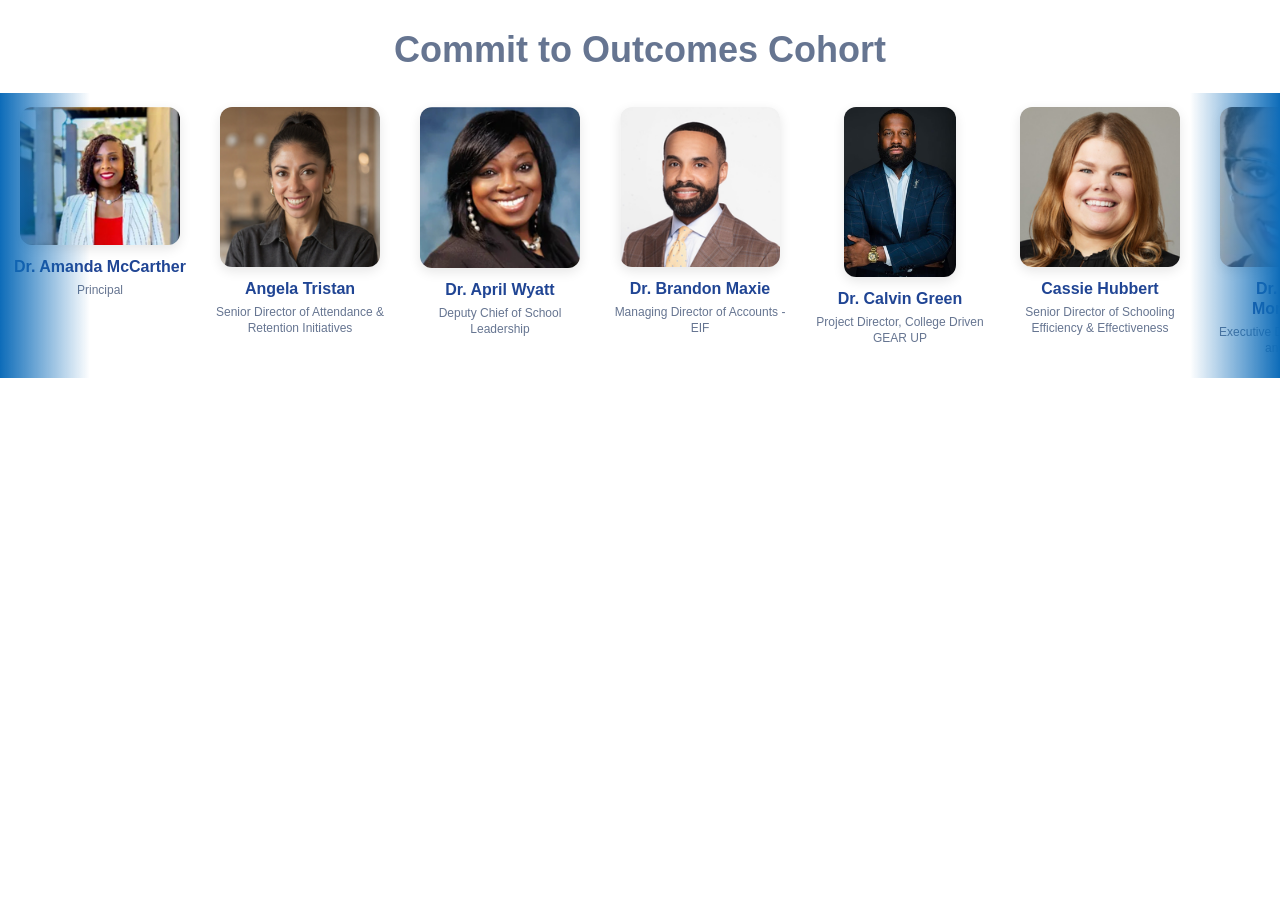
==== commit 19dc2136: "Update cohort.html" ====
--- a/cohort.html
+++ b/cohort.html
@@ -8,7 +8,7 @@
 </head>
 <body>
   <section class="partner-section" aria-labelledby="partner-heading">
-    <h2 id="partner-heading" class="partner-heading">Who's in your cohort?</h2>
+    <h2 id="partner-heading" class="partner-heading">Commit to Outcomes Cohort</h2>
 
     <div class="logo-carousel" aria-label="CTO Cohort Headshots">
       <div class="logo-track">
--- a/style.css
+++ b/style.css
@@ -6,14 +6,14 @@
 body {
   margin: 0;
   padding: 0;
-  background: #0d6cb9;
+  background: #ffffff;
   font-family: Montserrat, sans-serif;
 }
 
 .partner-section {
   width: 100%;
   padding: 28px 0 32px;
-  background: #0d6cb9;
+  background: #ffffff;
   overflow: hidden;
 }
 
@@ -22,7 +22,7 @@
   text-align: center;
   font-size: clamp(24px, 4vw, 36px);
   line-height: 1.2;
-  color: #ffffff;
+  color: #667591;
 }
 
 .logo-carousel {
@@ -81,23 +81,9 @@
 
   flex: 0 0 200px;
   width: 200px;
-  height: 255px;
-
-  margin: 8px 14px;
+  min-height: 285px;
+
   padding: 14px;
-
-  background: #ffffff;
-  border: 1px solid rgba(0, 0, 0, 0.06);
-  border-radius: 16px;
-  box-shadow: 0 4px 18px rgba(0, 0, 0, 0.09);
-
-  color: inherit;
-  text-decoration: none;
-  overflow: hidden;
-
-  transition:
-    transform 0.25s ease,
-    box-shadow 0.25s ease;
 }
 
 .logo-item:hover,
@@ -109,18 +95,20 @@
 
 .logo-item img {
   display: block;
-  width: 160px;
-  height: 155px;
-
-  object-fit: cover;
+
+  width: auto;
+  height: auto;
+
+  max-width: 160px;
+  max-height: 170px;
+
+  object-fit: contain;
   object-position: center;
 
   border-radius: 12px;
-  box-shadow: 0 4px 12px rgba(0, 0, 0, 0.1);
+  box-shadow: 0 4px 12px rgba(0,0,0,.10);
 
   margin-bottom: 12px;
-
-  transition: transform 0.25s ease;
 }
 
 .logo-item:hover img,
@@ -140,6 +128,19 @@
   text-align: center;
 }
 
+.photo-frame {
+    width: 165px;
+    height: 185px;
+
+    display: flex;
+    align-items: center;
+    justify-content: center;
+
+    background: #F8F9FB;
+    border-radius: 12px;
+    margin-bottom: 12px;
+}
+
 .employee-title {
   width: 100%;
   margin-top: 5px;
@@ -148,7 +149,7 @@
   font-weight: 500;
   line-height: 1.35;
 
-  color: #666666;
+  color: #667591;
   text-align: center;
 }
 
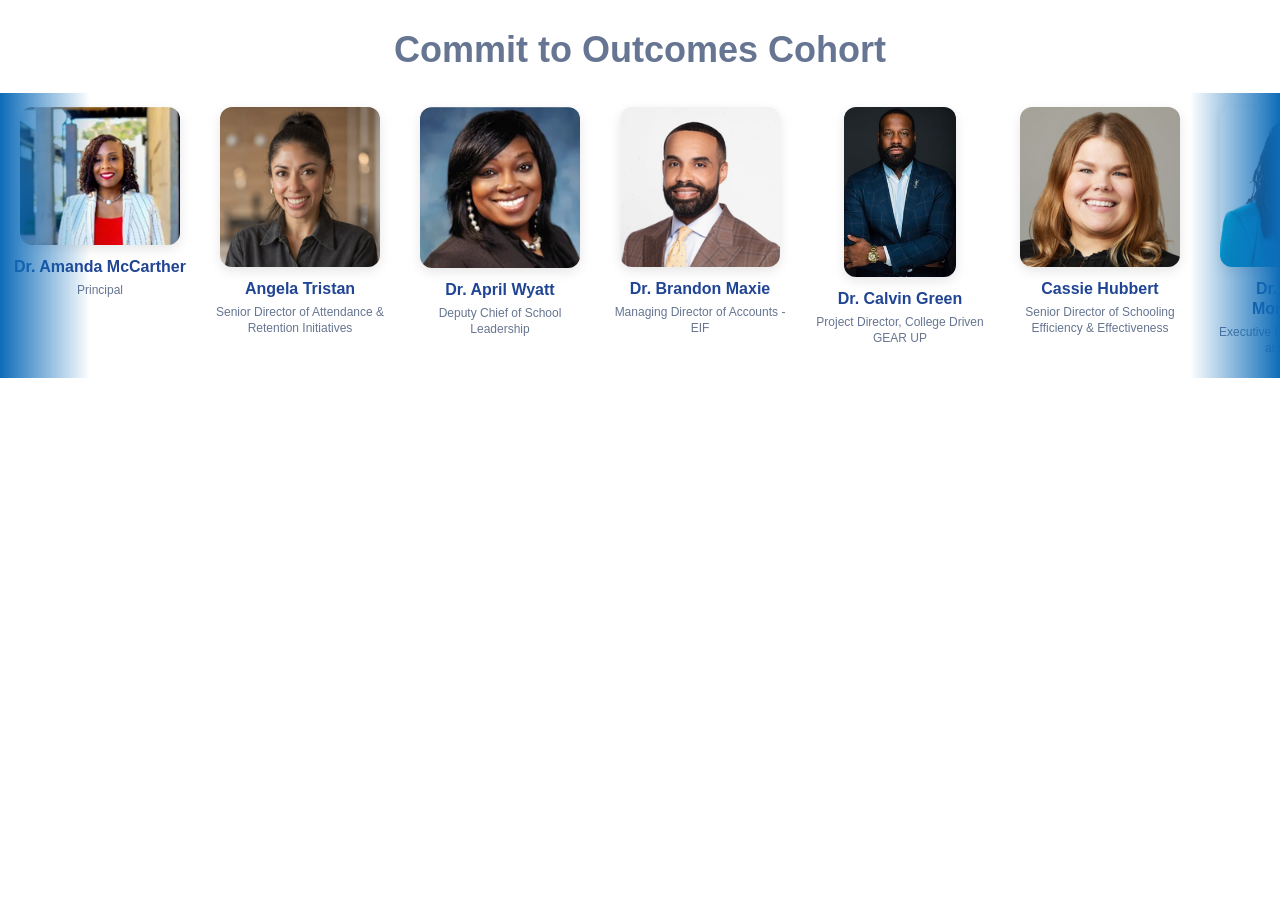
==== commit cfc8bbd3: "Update cohort.html" ====
--- a/cohort.html
+++ b/cohort.html
@@ -64,7 +64,7 @@
         </div>
 
         <div class="logo-item">
-          <img src="images/Cherron.png" alt="Dr. Cherron Montgomery">
+          <img src="images/Cherron New.png" alt="Dr. Cherron Montgomery">
           <div class="employee-name">Dr. Cherron Montgomery</div>
           <div class="employee-title">
             Executive Director of Teaching and Learning
@@ -184,7 +184,7 @@
         </div>
 
         <div class="logo-item">
-          <img src="images/Vicky.png" alt="Vicky Cisneros">
+          <img src="images/Vicky New.png" alt="Vicky Cisneros">
           <div class="employee-name">Vicky Cisneros</div>
           <div class="employee-title">
             Executive Director of Counseling Services
@@ -249,7 +249,7 @@
         </div>
 
         <div class="logo-item">
-          <img src="images/Cherron.png" alt="Dr. Cherron Montgomery">
+          <img src="images/Cherron New.png" alt="Dr. Cherron Montgomery">
           <div class="employee-name">Dr. Cherron Montgomery</div>
           <div class="employee-title">
             Executive Director of Teaching and Learning
@@ -369,7 +369,7 @@
         </div>
 
         <div class="logo-item">
-          <img src="images/Vicky.png" alt="Vicky Cisneros">
+          <img src="images/Vicky New.png" alt="Vicky Cisneros">
           <div class="employee-name">Vicky Cisneros</div>
           <div class="employee-title">
             Executive Director of Counseling Services
